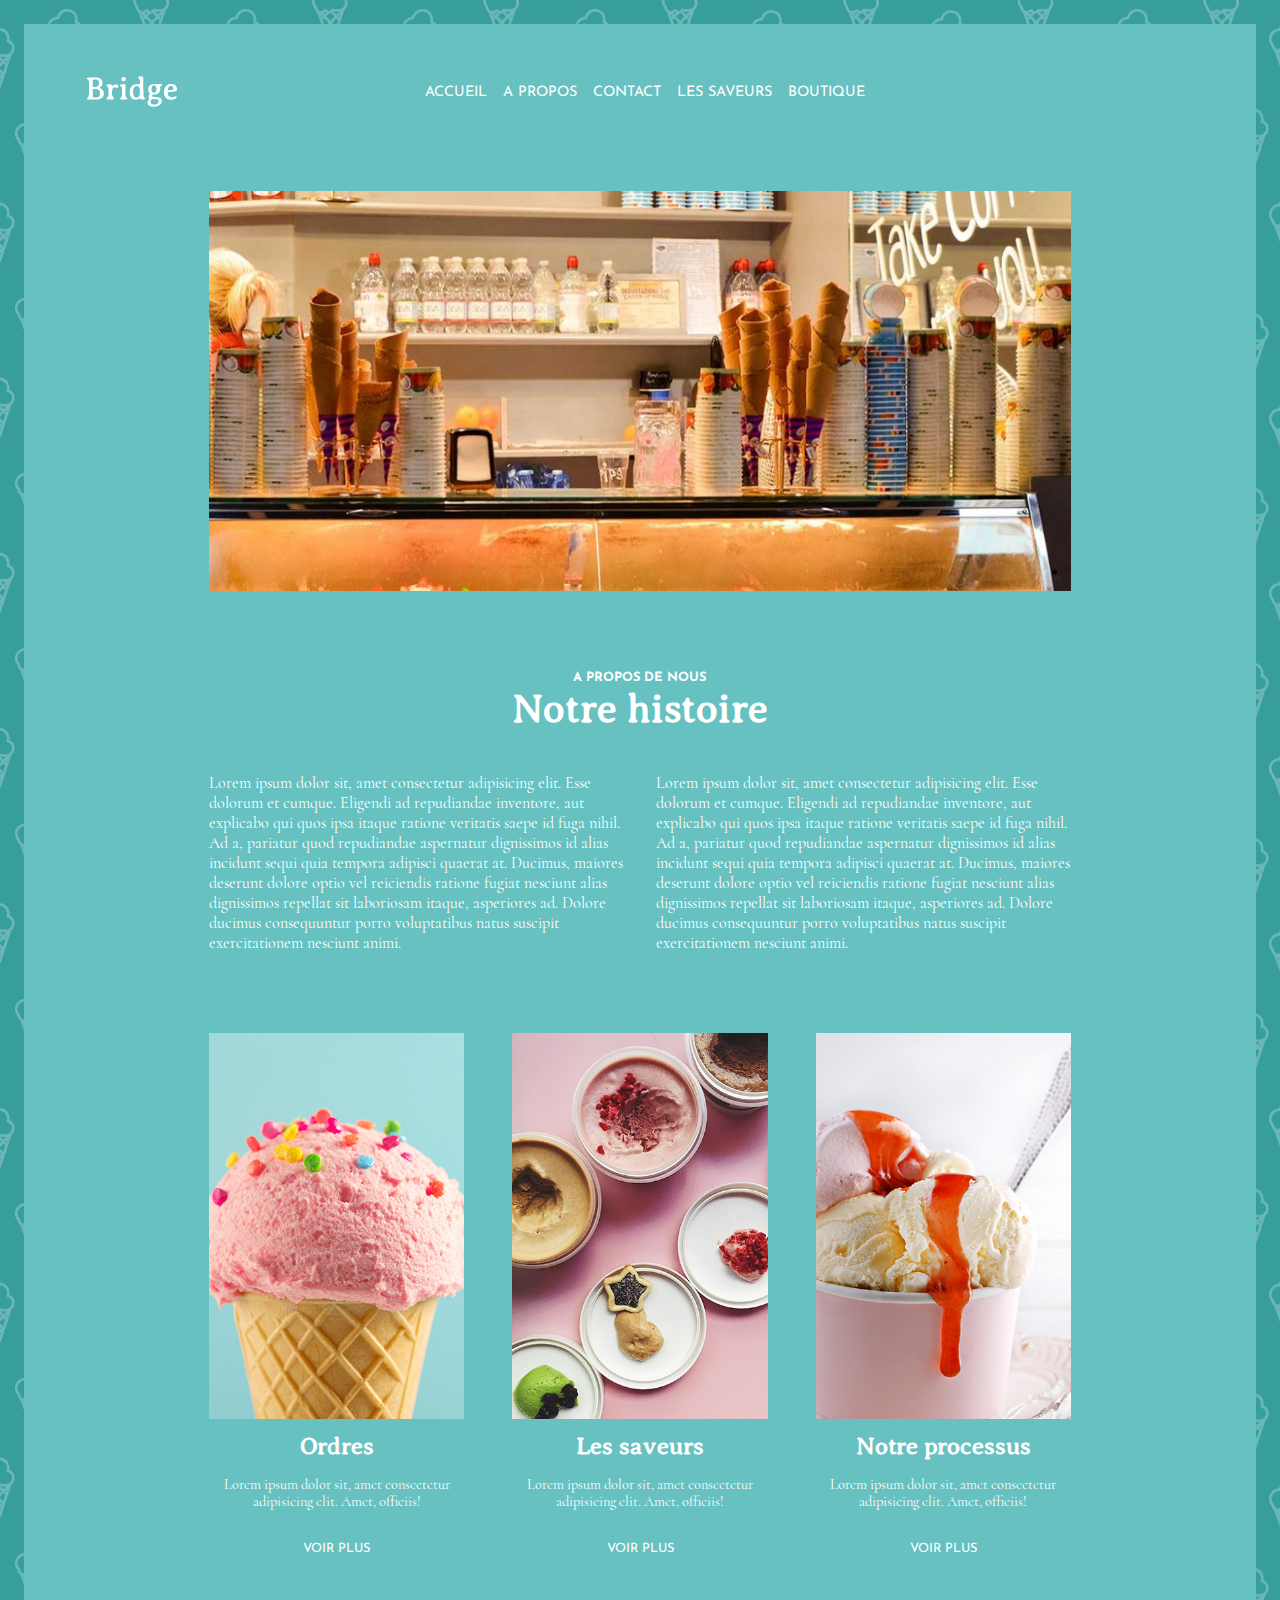
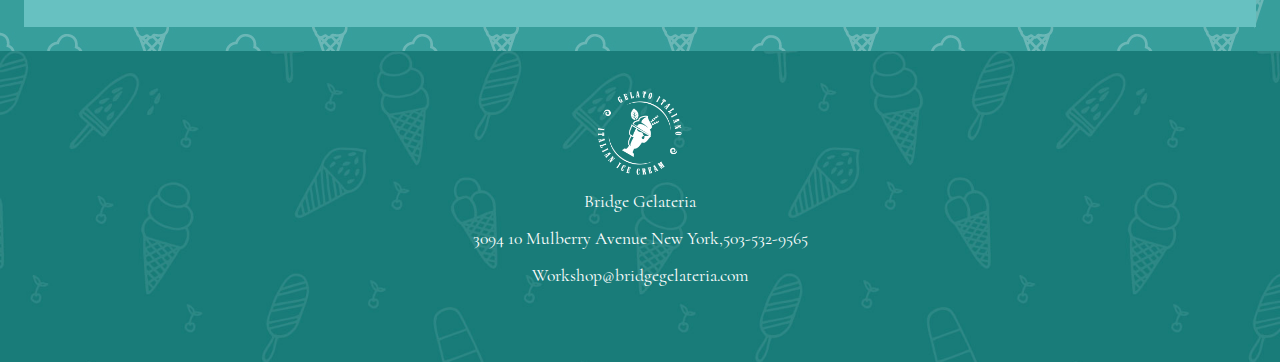
==== about.html @ a32b8633 "Add files via upload" ====
<!DOCTYPE html>
<html lang="en">
<head>
    <meta charset="UTF-8">
    <meta http-equiv="X-UA-Compatible" content="IE=edge">
    <meta name="viewport" content="width=device-width, initial-scale=1.0">
    <title>Bridget</title>
     <!--___FONT_AWESOME___-->
     <link rel="stylesheet" href="https://cdnjs.cloudflare.com/ajax/libs/font-awesome/6.0.0-beta2/css/all.min.css" integrity="sha512-YWzhKL2whUzgiheMoBFwW8CKV4qpHQAEuvilg9FAn5VJUDwKZZxkJNuGM4XkWuk94WCrrwslk8yWNGmY1EduTA==" crossorigin="anonymous" referrerpolicy="no-referrer" />

    <link rel="stylesheet" href="style.css">
    <link rel="stylesheet" href="about.css">
</head>
<body>
    <div class="deco-img">

    
    <div class="deco-bg-blue">
    <!--____________TOP PAGE____________-->
    <section class="top-page ">
    <!--_____//HEADER//_____-->
        <header>
            <img src="images/logo.png" alt="logo" title="logo">

            <!--___//NAV//___-->
            <nav class="nav_top">
                <ul>
                    <li><a href="index.html">Accueil</a></li>
                    <li><a href="about.html">A propos</a></li>
                    <li><a href="contact.html">Contact</a></li>
                    <li><a href="favours.html">Les saveurs</a></li>
                    <li><a href="shop.html">Boutique</a></li>
                </ul>
            </nav>

            <nav class="nav_top">
                <ul>
                    <li><a href="#"><i class="fab fa-facebook-f"></i></a></li>
                    <li><a href="#"><i class="fab fa-instagram"></i></a></li>
                    <li><a href="#"><i class="fab fa-twitter"></i></a></li>
                    <li><a href="#"><i class="fas fa-shopping-cart"></i></a></li>
                </ul>
            </nav>
        </header>
        <div><img src="images/home-image-4.jpg" alt=""></div>
        
        </section>
        
        <!--____________MAIN____________-->
        <main>
            <h4>A propos de nous</h4>
            <h2>Notre histoire</h2>
            <div class="main_text">
                <article>Lorem ipsum dolor sit, amet consectetur adipisicing elit. Esse dolorum et cumque. Eligendi ad repudiandae inventore, aut explicabo qui quos ipsa itaque ratione veritatis saepe id fuga nihil. Ad a, pariatur quod repudiandae aspernatur dignissimos id alias incidunt sequi quia tempora adipisci quaerat at. Ducimus, maiores deserunt dolore optio vel reiciendis ratione fugiat nesciunt alias dignissimos repellat sit laboriosam itaque, asperiores ad. Dolore ducimus consequuntur porro voluptatibus natus suscipit exercitationem nesciunt animi. </article>

                <article>Lorem ipsum dolor sit, amet consectetur adipisicing elit. Esse dolorum et cumque. Eligendi ad repudiandae inventore, aut explicabo qui quos ipsa itaque ratione veritatis saepe id fuga nihil. Ad a, pariatur quod repudiandae aspernatur dignissimos id alias incidunt sequi quia tempora adipisci quaerat at. Ducimus, maiores deserunt dolore optio vel reiciendis ratione fugiat nesciunt alias dignissimos repellat sit laboriosam itaque, asperiores ad. Dolore ducimus consequuntur porro voluptatibus natus suscipit exercitationem nesciunt animi.</article>
            </div>
            <!-- <div class="deco_about"><img src="images/shop-background-image.png" alt=""></div> -->

            <div class="cards">
            <!--___//CARD/___-->
            <div class="card">
                <img src="images/home-image-1.jpg" alt="ordres" title="ordres">

                <div class="card_description">
                    <h3>Ordres</h3>
                    <p>Lorem ipsum dolor sit, amet consectetur adipisicing elit. Amet, officiis!</p>
                    <a href="#">Voir plus</a>
                </div>
            </div>
            <!--___//CARD/___-->
            <div class="card">
                <img src="images/home-image-2.jpg" alt="ordres" title="ordres">

                <div class="card_description">
                    <h3>Les saveurs</h3>
                    <p>Lorem ipsum dolor sit, amet consectetur adipisicing elit. Amet, officiis!</p>
                    <a href="#">Voir plus</a>
                </div>
            </div>
            <!--___//CARD/___-->
            <div class="card">
                <img src="images/home-image-3.jpg" alt="ordres" title="ordres">

                <div class="card_description">
                    <h3>Notre processus</h3>
                    <p>Lorem ipsum dolor sit, amet consectetur adipisicing elit. Amet, officiis!</p>
                    <a href="#">Voir plus</a>
                </div>
            </div>
        </div>
    </main>
    </div>
    </div>
        <!--____________FOOTER____________-->
    <footer>
        <img src="images/sidearea-image.png" alt="">
        <p>Bridge Gelateria</p>
        <p>3094 10 Mulberry Avenue New York,503-532-9565</p>
        <p>Workshop@bridgegelateria.com</p>

            <ul class="rs">
                <li><a href="#"><i class="fab fa-facebook-f"></i></a></li>
                <li><a href="#"><i class="fab fa-instagram"></i></a></li>
                <li><a href="#"><i class="fab fa-twitter"></i></a></li>
            </ul>
    </footer>
</body>
</html>
---- style.css ----
@font-face {
    font-family: Averia Light;
    src: url("fonts/AveriaSerifLibre-Light.ttf");
}
@font-face {
    font-family: Cormorant Reg;
    src: url("fonts/Cormorant-Regular.ttf");
}
@font-face {
    font-family: Josefin;
    src: url("fonts/JosefinSans-VariableFont_wght.ttf");
}
@font-face {
    font-family: Satisfy Reg;
    src: url("fonts/Satisfy-Regular.ttf");
}
*{
    margin: 0;
    padding: 0;
    box-sizing: border-box;
}
html{
    scroll-behavior: smooth;
}
body{
   font-family: Cormorant Reg;
    
    color: white;
    /*__________VARIABLE__________*/
    --blue-clair: #67c1c1;
    --blue-fonce: #197c79;
}
.deco-img{
    padding: 1.5rem;
    background: url(images/top-paspartu.jpg)no-repeat top left,
    url(images/side-paspartu.jpg)  repeat-y right,
    url(images/side-paspartu.jpg) repeat-y  left top,
    url(images/top-paspartu.jpg)no-repeat bottom left;
}
.deco-bg-blue{
    /* margin: 1.5rem; */

    background-color: var(--blue-clair);
    overflow: hidden;
}
/*__________COMMUNES__________*/
li{
    list-style-type: none;
}
a{
    text-decoration: none;
}

section:not(.top-page),
main{
    width:70%;
    margin: auto;
}
p{
    font-size: 0.9rem;
}
h2,h3{
    font-family: Averia Light;
}

/*_____________TOP PAGE_____________*/
/*_____//HEADER//_____*/
header{
    width: 90%;
    height: 15vh;
    margin: auto;

    font-family: Josefin;
    text-transform: uppercase;

    display: flex;
    justify-content: space-between;
    align-items: center;
}
/*___//NAV//___*/
.nav_top>ul{
    display: flex;
}
.nav_top>ul li a{
    color: white;
    margin-right: 1rem;

    font-size: 0.9rem;
}
.nav_top>ul li:last-child{
    margin-right: 0;
}
.nav_top>ul li i{
    font-size: 1rem;
}
.nav_top>ul li a:hover{
    border-bottom: 2px solid var(--blue-fonce)
}
/*_____//MAIN_TOP//_____*/
.main_top{
    width:80%;
    margin:  2rem  auto;

    display: flex;

    position: relative;
}
.main_top>img{
    width:70%;
    object-fit: cover;
}
/*___//TOP_TEXT//___*/
.top_text{
    margin: 5rem 0 0 5rem;
}
h1{
    font-family: Josefin;

    font-size: .9rem;
    font-weight: 300;
    text-transform: uppercase;
}
.top_text h2{
    font-size: 5rem;
    margin-bottom: 2rem;
    
}
.btn{
    font-family: Josefin;
    background-color: var(--blue-fonce);
    color: white;
    text-transform: uppercase;
    font-size: .8rem;

    padding: .8rem 2rem;
}
/*___//deco//___*/
.deco{
    position: absolute;
    right: -3rem;
    top:-3rem;
}
.deco>img
{
    width:8rem;
}

/*_____________ABOUT_____________*/
.about{
    display: flex;
    align-content: center;
    padding: 9rem 0;

}
.about p{
    width: 70%;
    font-size: 1.1rem;
    line-height: 2rem;
}
/*_____//SHEDULE//_____*/
.shedule{
    width: 30%;
    padding-left: 4rem;
}
.shedule h3{
    font-size: 2rem;
    padding:0 0 1rem;

}
/*_____________MAIN_____________*/
/*_____//CARDS//_____*/
main{
    display: flex;
    justify-content: space-between;
}
/*___//CARD//___*/
.card{
    padding-right: 3rem;
}
.card:last-child{
    padding-right: 0;
}
.card>img{
    width: 100%;
}
.card_description>*{
    padding:.5rem;
    text-align: center;

    display: flex;
    flex-direction: column;
    align-items: center;
}
.card_description h3{
    font-size: 1.5rem;
}
.card_description p{
    margin-bottom: 1rem;
}
.card_description a{
    font-family:Josefin ;
    color: white;
    text-transform: uppercase;
    font-size: .8rem;
}

/*_____________CITATION_____________*/
.citation{
    text-align: center;
    padding: 9rem 0;

    position: relative;
}
.citation p{
    width: 60%;
    margin: auto;

    font-family:  Satisfy Reg;
    font-size: 1.2rem;
}
.author{
    font-family: Cormorant Reg;
    font-size: 1.2rem;
}
.citation>*{
    padding:1rem;
}
.deco_cit{
    position: absolute;
    top: 30%;
    left:-30%;
}

/*_____________ADRESSES_____________*/
h4{
    font-family: Josefin;
    text-transform: uppercase;
    font-size: .8rem;
}
h2{
    font-size: 2.5rem;
    padding-bottom: 1.5rem;
}
h5{
    font-size: 1.3rem;
    margin-bottom: 1rem;
}
.adresses{
    display: flex;
    justify-content: space-between;
}
.adresses>img{
    width: 80%;
}
.adr_text p{
    margin-bottom: 1.2rem;
}
/*_____________GALERIE_____________*/


.galerie{
    padding: 8rem 0;
    text-align: center;
}
.galerie_img{
    display: flex;
    flex-direction: row-reverse;
    flex-wrap: wrap;
}
.galerie_img>img{
    width: 33%;
    padding-top: 1.5rem;
    padding-right: 1.5rem;
}
.galerie_img:nth-child(3n){
    padding: ;
}
/*_____________CONTACT____________*/

.contact{
    display: flex;
    padding: 1rem 0 5rem;
}
.contact_text{
    width: 50%;
}
.contact_text p{
    line-height: 1.2rem;
    margin-bottom: 2rem;

    font-size: 1.1rem;
}
/*_____//FORM//_____*/
form{
    width: 50%;
}
form>input:not(.btn),
textarea{
width: 100%;
background: none;
border: none;
border-bottom: 1px solid rgba(255, 255, 255, 0.413);

}
form>label{
    font-size: 1.1rem;
}
form>.btn{
    margin-top: 2rem;
    border: none;
}

.rs{
    display: flex;
}
.rs>li a{
    color: white;
    margin-right: 1rem;
}
/*_____________FOOTER____________*/

footer{
    background: url("images/footer-image.jpg");
    background-size: cover;

    padding: 2rem;

    display: flex;
    flex-direction: column;
    justify-content: center;
    align-items: center;
}
footer>img{
    width: 100px;
}
footer>p{
    font-size:1.1rem;
}
footer>*{
    padding: .5rem;
}
---- about.css ----
@font-face {
    font-family: Averia Light;
    src: url("fonts/AveriaSerifLibre-Light.ttf");
}
@font-face {
    font-family: Cormorant Reg;
    src: url("fonts/Cormorant-Regular.ttf");
}
@font-face {
    font-family: Josefin;
    src: url("fonts/JosefinSans-VariableFont_wght.ttf");
}
@font-face {
    font-family: Satisfy Reg;
    src: url("fonts/Satisfy-Regular.ttf");
}
*{
    margin: 0;
    padding: 0;
    box-sizing: border-box;
}
html{
    scroll-behavior: smooth;
}
body{
   font-family: Cormorant Reg;
    
    color: white;
    /*__________VARIABLE__________*/
    --blue-clair: #67c1c1;
    --blue-fonce: #197c79;
}
.deco-img{
    padding: 1.5rem;
    background: url(images/top-paspartu.jpg)no-repeat top left,
    url(images/side-paspartu.jpg)  repeat-y right,
    url(images/side-paspartu.jpg) repeat-y  left top,
    url(images/top-paspartu.jpg)no-repeat bottom left;
}
.deco-bg-blue{
    /* margin: 1.5rem; */

    background-color: var(--blue-clair);
}
/*__________COMMUNES__________*/
li{
    list-style-type: none;
}
a{
    text-decoration: none;
}

section:not(.top-page),
main{
    width:70%;
    margin: auto;
}
p{
    font-size: 0.9rem;
}
h2,h3{
    font-family: Averia Light;
}

/*_____________TOP PAGE_____________*/
.top-page>div>img{
    height: 25rem;
    width: 70%;

    object-fit: cover;
}
.top-page>div{
    margin: 2rem 0 5rem;

    display: flex;
    justify-content: center;
}

/*_____________MAIN_____________*/
main{
    display: block;
    text-align: center;

    

}
.deco_about{
    position: absolute;

    top:-10%;
    
}
.main_text{
    padding: 1rem 0;
    display: flex;
}
.main_text>article{
    text-align: left;
}
.main_text>article:first-child{
    margin-right: 2rem;
}
.cards{

    padding: 4rem 0;
    display: flex;
}
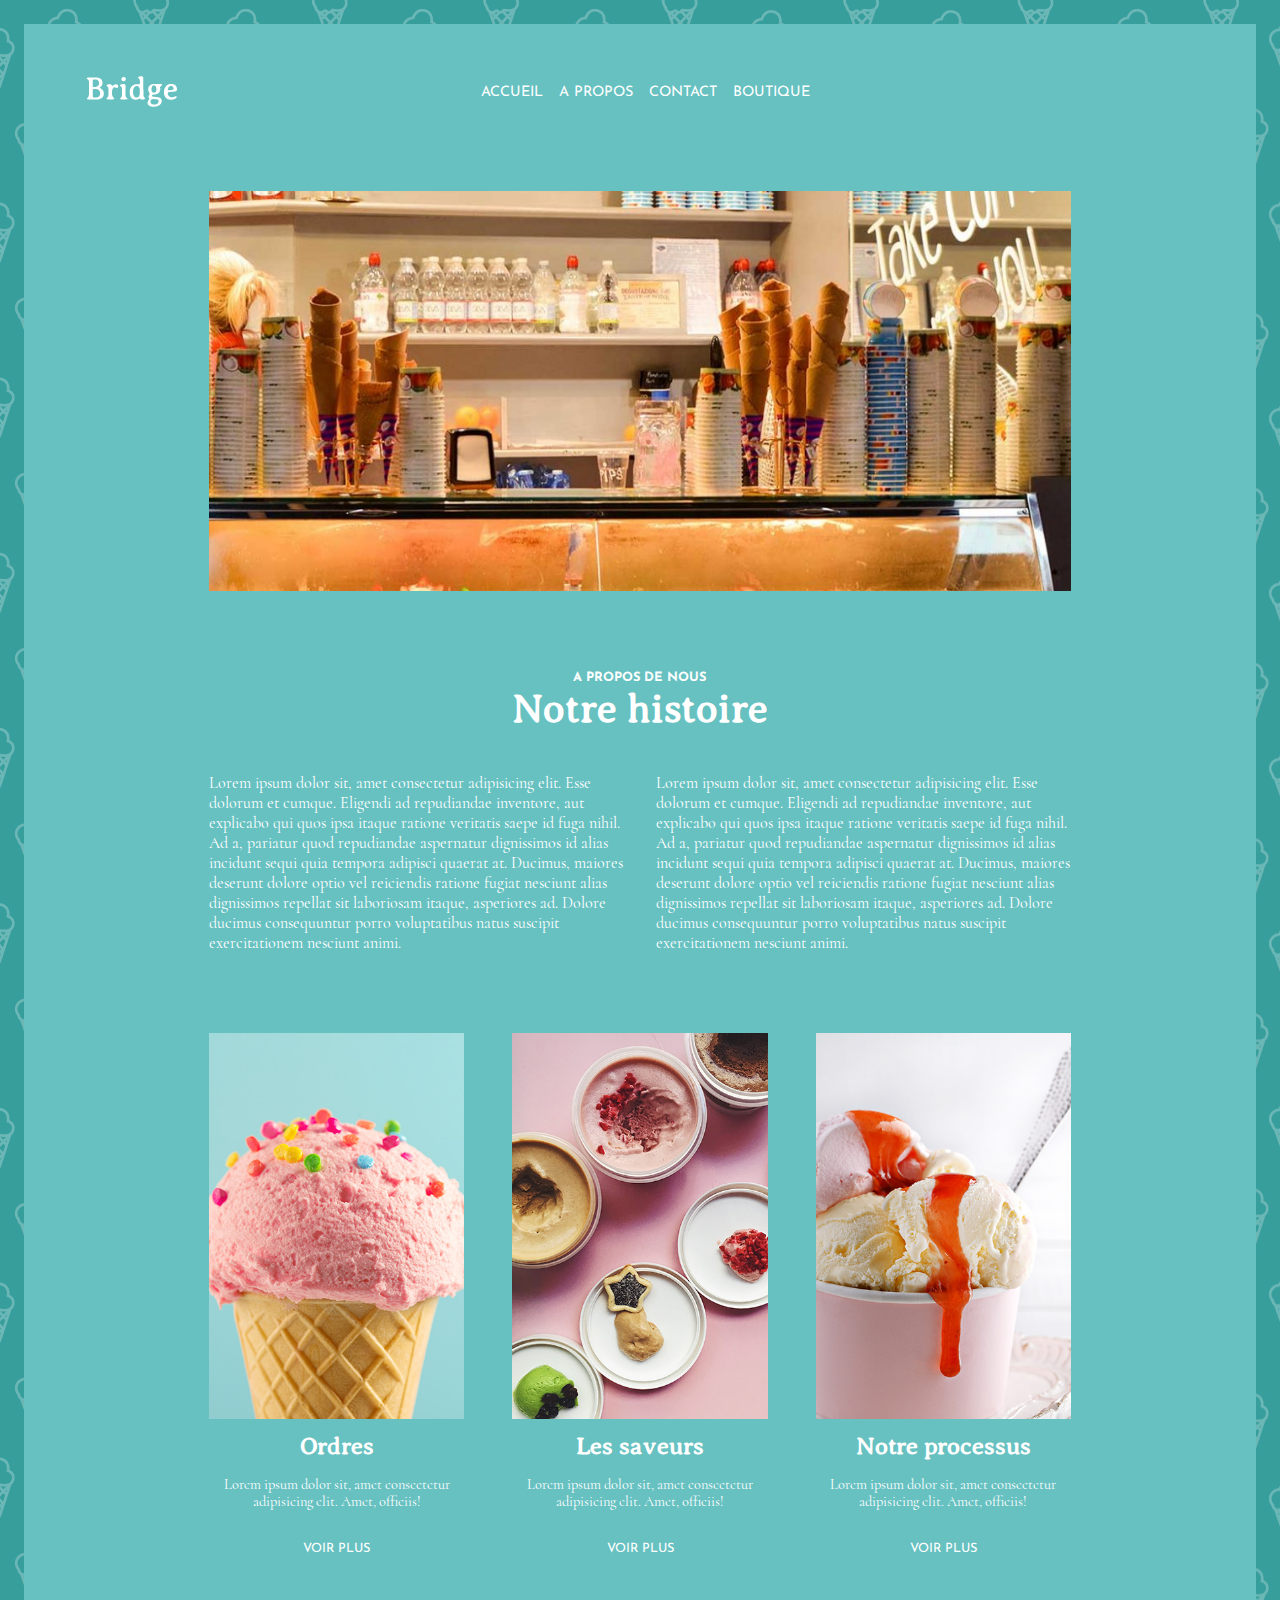
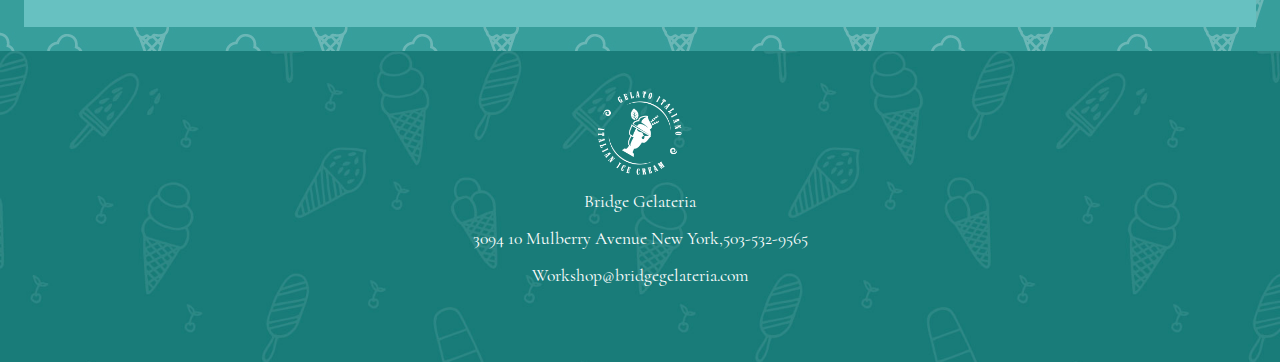
==== commit 4907a26e: "Update about.html" ====
--- a/about.html
+++ b/about.html
@@ -28,7 +28,6 @@
                     <li><a href="index.html">Accueil</a></li>
                     <li><a href="about.html">A propos</a></li>
                     <li><a href="contact.html">Contact</a></li>
-                    <li><a href="favours.html">Les saveurs</a></li>
                     <li><a href="shop.html">Boutique</a></li>
                 </ul>
             </nav>
@@ -106,4 +105,4 @@
             </ul>
     </footer>
 </body>
-</html>+</html>
